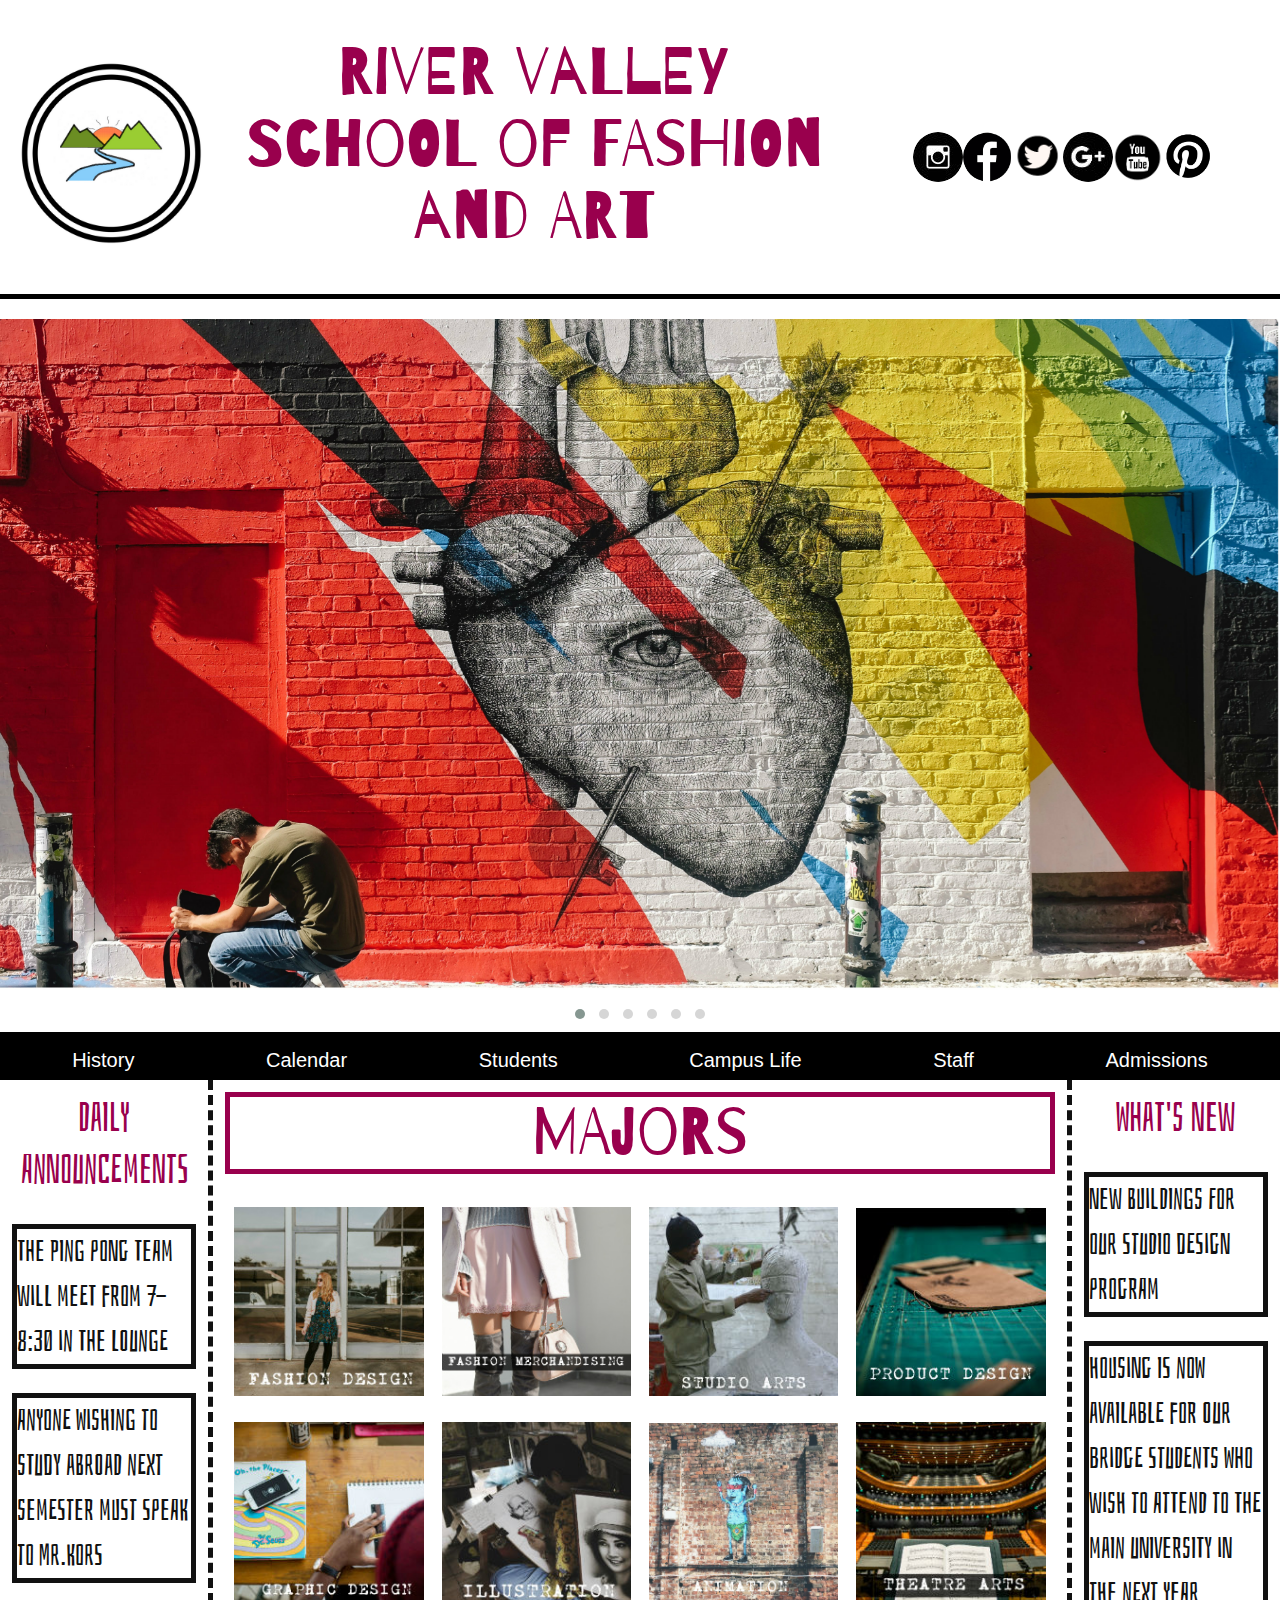
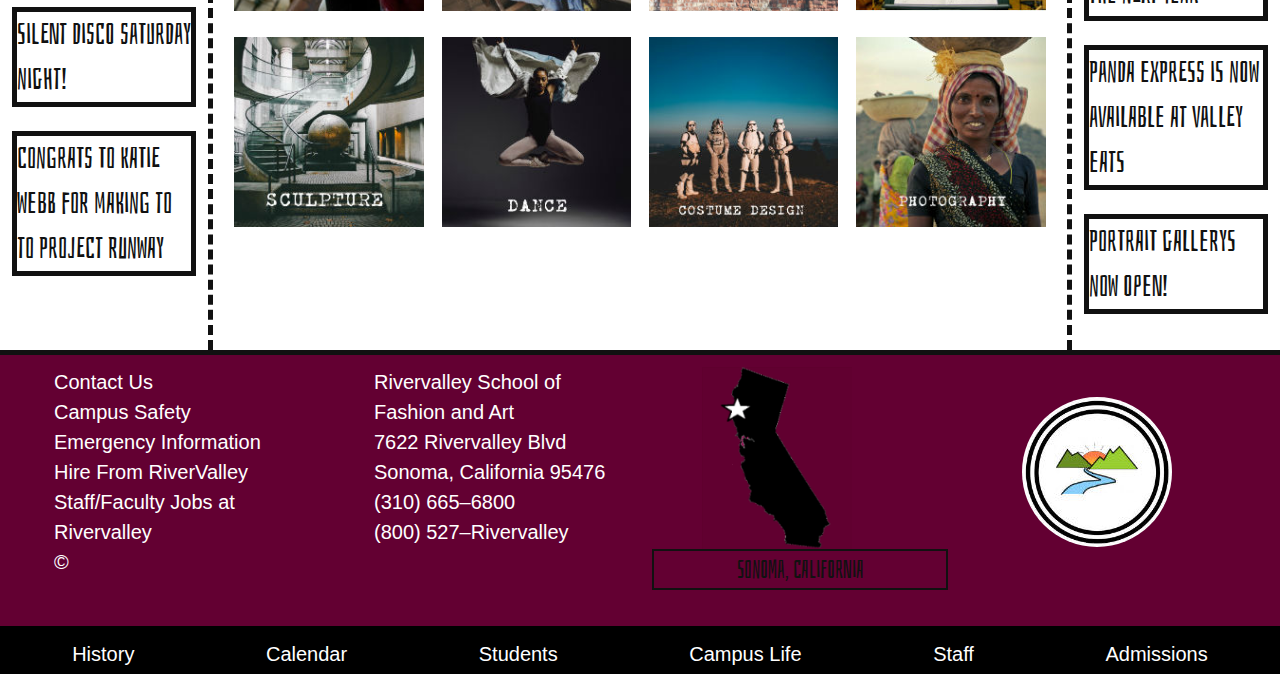
==== index.html @ 3a4913a4 "Add files via upload" ====
<!DOCTYPE html>

<html lang="en">
<head>
  <!-- metadata -->
  <meta charset="utf-8">
  <meta name="viewport" content="width=device-width, initial-scale=1">

  <!-- page title -->
  <title>River Valley</title>

  <!-- styles -->
  <link rel="stylesheet" href="css/odin-0.9.3.css">
  <link rel="stylesheet" href="css/main.css">
  <link rel="stylesheet" href="css/owl.carousel.min.css">
  <link rel="stylesheet" href="css/owl.theme.default.min.css">
  <link rel="stylesheet" href="css/lightbox.css">
  <link rel="stylesheet" href="css/lightbox.min.css">
  <link href="https://fonts.googleapis.com/css?family=Barrio" rel="stylesheet">
  <link href="https://fonts.googleapis.com/css?family=Bahiana" rel="stylesheet">

</head>

<body>

  <!-- start making your grid here -->
<header>
 <div class="header">
  <div class="row">
  <div class="col-md-2 center-horizontal center-vertical">
  <a href="index.html"><img class="circle" src="images/Rivervalleylogo.jpg"></a>
  </div>

 <div class="col-md-6 center-horizontal center-vertical">
  <h1 class="text-center">River Valley School of Fashion and Art</h1>
 </div>

  <div class="col-md-4 center-horizontal center-vertical">
   <img class="circle" src="images/instagram.jpg">
   <img class="circle" src="images/facebook.png">
   <img class="circle" src="images/twitter.png">
   <img class="circle" src="images/google.jpg">
   <img class="circle" src="images/youtube.png">
   <img class="circle" src="images/pinterest.png">
  </div>
 </div>
</div>
</header>

<main>
 <div class="container">
  <div id="owl-carousel">
    <img src="images/art-1.jpg">
    <img src="images/Fashion-4.jpg">
    <img src="images/Music-1.jpg">
    <img src="images/Dance-2.jpg">
    <img src="images/Fashion-1.jpg">
    <img src="images/Music-2.jpg">
    </div>
</div>

<div class="col-md-12">
  <nav class="navbar navbar-spread">
     <div class="navbar-menu">
       <ul>
         <li><a href="#">History</a></li>
         <li><a href="#">Calendar</a></li>
         <li><a href="#">Students</a></li>
         <li><a href="#">Campus Life</a></li>
         <li><a href="#">Staff</a></li>
         <li><a href="#">Admissions</a></li>
       </ul>
     </div>
   </nav>
 </div>

<div class="row">
  <div class="body-2 col-md-2">
    <h2 class="text-center">Daily Announcements</h2>
    <p class="side">The Ping Pong Team will meet from 7-8:30 in the lounge</p>
    <p class="side">Anyone wishing to study abroad next semester must speak to mr.kors</p>
    <p class="side">Silent Disco saturday night!</p>
    <p class="side">Congrats to Katie Webb for making to to Project Runway</p>
  </div>



   <div class="col-md-8">
     <div class="gallery">
    <h1 class="text-center head">MAJORS</h1>
    <a href="biology.html"><img class="aligncenter" src="images/Fashion-2.jpg" alt="Dummy Image"></a>
    <a href="biology.html"><img class="aligncenter" src="images/Fashion-5.jpg" alt="Dummy Image"></a>
    <a href="biology.html"><img class="aligncenter" src="images/studio-1.jpg" alt="Dummy Image"></a>
    <a href="biology.html"><img class="aligncenter" src="images/design-1.jpg" alt="Dummy Image"></a>
    <a href="biology.html"><img class="aligncenter" src="images/design-2.jpg" alt="Dummy Image"></a>
    <a href="biology.html"><img class="aligncenter" src="images/drawing-1.jpg" alt="Dummy Image"></a>
    <a href="biology.html"><img class="aligncenter" src="images/drawing-2.jpg" alt="Dummy Image"></a>
    <a href="biology.html"><img class="aligncenter" src="images/theatre-1.jpg" alt="Dummy Image"></a>
    <a href="biology.html"><img class="aligncenter" src="images/design-3.jpg" alt="Dummy Image"></a>
    <a href="biology.html"><img class="aligncenter" src="images/Dance-3.jpg" alt="Dummy Image"></a>
    <a href="biology.html"><img class="aligncenter" src="images/design-4.jpg" alt="Dummy Image"></a>
    <a href="biology.html"><img class="aligncenter" src="images/design-5.jpg" alt="Dummy Image"></a>
   </div>
 </div>


   <div class="body-1 col-md-2">
     <h2 class="text-center">What's New</h2>
      <p class="side">New buildings for our studio design program</p>
      <p class="side">Housing is now available for our bridge students who wish to attend to the main university in the next year</p>
      <p class="side">Panda express is now available at valley eats</p>
      <p class="side">Portrait Gallerys now open!</p>
  </div>
</main>

 <footer>
         <div class="row">
           <div class="col-md-3">
              <ul style="list-style-type:none">
               <li><a href="index.html">Contact Us</a></li>
               <li><a href="index.html">Campus Safety</a></li>
               <li><a href="index.html">Emergency Information</a></li>
               <li><a href="index.html">Hire From RiverValley</a></li>
               <li><a href="index.html">Staff/Faculty Jobs at Rivervalley</a></li>
               <li><a href="index.html">©</a></li>
             </ul>
           </div>

           <div class="col-md-3">
             <ul style="list-style-type:none">
              <li>Rivervalley School of Fashion and Art</li>
              <li>7622 Rivervalley Blvd</li>
              <li>Sonoma, California 95476</li>
              <li>(310) 665–6800</li>
              <li>(800) 527–Rivervalley</li>
           </div>

           <div class="col-md-3">
             <img class="center" src="images/california-outline.png">
             <p class="side-1">Sonoma, California</p>
          </div>

          <div class="col-md-2">
            <a href="index.html"><img class="circle center-1" src="images/Rivervalleylogo-copy.jpg"></a>
           </div>
        </div>

           <div class="col-md-12">
             <nav class="navbar navbar-spread">
                <div class="navbar-menu">
                  <ul>
                    <li><a href="#">History</a></li>
                    <li><a href="#">Calendar</a></li>
                    <li><a href="#">Students</a></li>
                    <li><a href="#">Campus Life</a></li>
                    <li><a href="#">Staff</a></li>
                    <li><a href="#">Admissions</a></li>
                  </ul>
                </div>
              </nav>
            </div>



   </footer>

</body>





  <!-- include any javascript below this line -->
  <script src="https://code.jquery.com/jquery-2.2.4.js"></script>
  <script src="js/owl.carousel.min.js"></script>

  <script>
      $('#owl-carousel').owlCarousel({
          autoplay : true,
          autoplayHoverPause : true,
          autoplayTimeout : 1000,
          dots : true,
          items : 1,
          loop : true,
          margin : 10,
          nav : false,
                      })
    </script>

</body>
</html>
---- css/odin-0.9.3.css ----
@charset "UTF-8";
/* resets */
html, body {
  box-sizing: border-box;
  height: 100%; }

*, *:before, *:after {
  box-sizing: inherit;
  /* technique from https://css-tricks.com/box-sizing/ */ }

body {
  background-color: #fdfdfd;
  margin: 0; }

article,
aside,
footer,
header,
nav,
section,
figcaption,
figure,
main {
  display: block; }

img {
  border-style: none; }

/* grid styles */
.row {
  display: flex;
  flex-direction: row;
  flex-wrap: wrap; }

.row > * {
  padding: 12px;
  position: relative;
  width: 100%; }

.row.gutter-default > * {
  padding: 12px; }

.row.gutter-double > * {
  padding: 24px; }

.row.gutter-none > * {
  padding: 0; }

/* apply .show-gridlines to body when creating initial grid or when debugging */
.show-gridlines .row > * {
  border: 1px solid #bbb; }

.col-xs-1 {
  width: 8.333333%; }

.col-xs-2 {
  width: 16.666666%; }

.col-xs-3 {
  width: 25%; }

.col-xs-4 {
  width: 33.333333%; }

.col-xs-5 {
  width: 41.666666%; }

.col-xs-6 {
  width: 50%; }

.col-xs-7 {
  width: 58.333333%; }

.col-xs-8 {
  width: 66.666666%; }

.col-xs-9 {
  width: 75%; }

.col-xs-10 {
  width: 83.333333%; }

.col-xs-11 {
  width: 91.666666%; }

.col-xs-12 {
  width: 100%; }

@media (min-width: 480px) {
  .col-sm-1 {
    width: 8.333333%; }

  .col-sm-2 {
    width: 16.666666%; }

  .col-sm-3 {
    width: 25%; }

  .col-sm-4 {
    width: 33.333333%; }

  .col-sm-5 {
    width: 41.666666%; }

  .col-sm-6 {
    width: 50%; }

  .col-sm-7 {
    width: 58.333333%; }

  .col-sm-8 {
    width: 66.666666%; }

  .col-sm-9 {
    width: 75%; }

  .col-sm-10 {
    width: 83.333333%; }

  .col-sm-11 {
    width: 91.666666%; }

  .col-sm-12 {
    width: 100%; } }
@media (min-width: 720px) {
  .col-md-1 {
    width: 8.333333%; }

  .col-md-2 {
    width: 16.666666%; }

  .col-md-3 {
    width: 25%; }

  .col-md-4 {
    width: 33.333333%; }

  .col-md-5 {
    width: 41.666666%; }

  .col-md-6 {
    width: 50%; }

  .col-md-7 {
    width: 58.333333%; }

  .col-md-8 {
    width: 66.666666%; }

  .col-md-9 {
    width: 75%; }

  .col-md-10 {
    width: 83.333333%; }

  .col-md-11 {
    width: 91.666666%; }

  .col-md-12 {
    width: 100%; } }
@media (min-width: 960px) {
  .col-lg-1 {
    width: 8.333333%; }

  .col-lg-2 {
    width: 16.666666%; }

  .col-lg-3 {
    width: 25%; }

  .col-lg-4 {
    width: 33.333333%; }

  .col-lg-5 {
    width: 41.666666%; }

  .col-lg-6 {
    width: 50%; }

  .col-lg-7 {
    width: 58.333333%; }

  .col-lg-8 {
    width: 66.666666%; }

  .col-lg-9 {
    width: 75%; }

  .col-lg-10 {
    width: 83.333333%; }

  .col-lg-11 {
    width: 91.666666%; }

  .col-lg-12 {
    width: 100%; } }
.reverse {
  flex-direction: row-reverse; }

@media (max-width: 479px) {
  .reverse-xs {
    flex-direction: row-reverse; } }
@media (min-width: 480px) and (max-width: 719px) {
  .reverse-sm {
    flex-direction: row-reverse; } }
@media (min-width: 720px) and (max-width: 959px) {
  .reverse-md {
    flex-direction: row-reverse; } }
@media (min-width: 960px) {
  .reverse-lg {
    flex-direction: row-reverse; } }
/* container styles */
.container-sm,
.container-md,
.container-lg,
.container-xl {
  margin: 0 auto;
  padding: 0 0.7rem; }

.container-sm {
  max-width: 480px; }

.container-md {
  max-width: 720px; }

.container-lg {
  max-width: 960px; }

.container-xl {
  max-width: 1200px; }

/* navbar styles */
.navbar {
  align-items: center;
  background-color: #d8dde2;
  display: flex;
  height: 3.0rem;
  justify-content: space-between;
  padding: 0.4rem;
  position: relative;
  z-index: 999; }

.navbar-menu {
  display: flex; }

.navbar-spread {
  display: block;
  justify-content: space-around; }

.navbar-spread .navbar-menu {
  display: block; }

.navbar-spread .navbar-menu ul {
  display: flex;
  justify-content: space-around; }

.navbar ul {
  display: flex;
  list-style: none;
  margin: 0;
  padding: 0; }

.navbar li {
  padding: 0.4rem; }

.navbar a:link,
.navbar a:visited {
  text-decoration: none; }

.navbar a:hover,
.navbar a:active {
  text-decoration: underline; }

.navbar-brand {
  color: #0f1113;
  font-size: 2.0rem;
  font-weight: 500;
  margin: 0; }

.menu-toggle {
  background-color: transparent;
  border: none;
  display: block;
  margin: 0 0.2rem;
  padding: 0.2rem; }

.menu-dismiss {
  background-color: transparent;
  border: none;
  color: #3a444e;
  display: block;
  font-size: 24px;
  margin: 0.2rem;
  right: 0;
  padding: 0.2rem;
  position: absolute;
  top: 0; }

.navbar-slideout .navbar-menu,
.navbar-slideout-xs .navbar-menu,
.navbar-slideout-sm .navbar-menu,
.navbar-slideout-md .navbar-menu,
.navbar-slideout-lg .navbar-menu,
.navbar-slideout-xl .navbar-menu {
  background-color: #d8dde2;
  display: block;
  height: 100%;
  left: -280px;
  opacity: 0.96;
  overflow: auto;
  position: fixed;
  top: 0;
  transition: 0.4s;
  width: 280px; }

.navbar-slideout .navbar-menu ul,
.navbar-slideout-xs .navbar-menu ul,
.navbar-slideout-sm .navbar-menu ul,
.navbar-slideout-md .navbar-menu ul,
.navbar-slideout-lg .navbar-menu ul,
.navbar-slideout-xl .navbar-menu ul {
  flex-direction: column; }

.navbar-slideout .menu-shown,
.navbar-slideout-xs .menu-shown,
.navbar-slideout-sm .menu-shown,
.navbar-slideout-md .menu-shown,
.navbar-slideout-lg .menu-shown,
.navbar-slideout-xl .menu-shown {
  left: 0;
  transition: 0.4s; }

@media (min-width: 480px) {
  .navbar-slideout-sm .navbar-menu {
    background-color: transparent;
    height: auto;
    overflow: auto;
    position: static;
    width: auto; }

  .navbar-slideout-sm .navbar-menu ul {
    flex-direction: row; }

  .navbar-slideout-sm .menu-dismiss,
  .navbar-slideout-sm .menu-toggle {
    display: none; } }
@media (min-width: 720px) {
  .navbar-slideout-md .navbar-menu {
    background-color: transparent;
    height: auto;
    overflow: auto;
    position: static;
    width: auto; }

  .navbar-slideout-md .navbar-menu ul {
    flex-direction: row; }

  .navbar-slideout-md .menu-dismiss,
  .navbar-slideout-md .menu-toggle {
    display: none; } }
@media (min-width: 960px) {
  .navbar-slideout-lg .navbar-menu {
    background-color: transparent;
    height: auto;
    overflow: auto;
    position: static;
    width: auto; }

  .navbar-slideout-lg .navbar-menu ul {
    flex-direction: row; }

  .navbar-slideout-lg .menu-dismiss,
  .navbar-slideout-lg .menu-toggle {
    display: none; } }
/* positioning helper classes
 * (Keep these last in CSS to avoid precedence issues.)
 */
.center-vertical,
.center-horizontal,
.push-left,
.push-right {
  display: flex; }

.center-vertical {
  align-items: center; }

.center-horizontal {
  justify-content: center; }

.push-left {
  justify-content: flex-start; }

.push-right {
  justify-content: flex-end; }

.upper-left,
.upper-right,
.lower-right,
.lower-left {
  position: absolute; }

.upper-left,
.gutter-default .upper-left {
  top: 12px;
  left: 12px; }

.gutter-double .upper-left {
  top: 24px;
  left: 24px; }

.gutter-none .upper-left {
  top: 0;
  left: 0; }

.upper-right,
.gutter-default .upper-right {
  top: 12px;
  right: 12px; }

.gutter-double .upper-right {
  top: 24px;
  right: 24px; }

.gutter-none .upper-right {
  top: 0;
  right: 0; }

.lower-right,
.gutter-default .lower-right {
  bottom: 12px;
  right: 12px; }

.gutter-double .lower-right {
  bottom: 24px;
  right: 24px; }

.gutter-none .lower-right {
  bottom: 0;
  right: 0; }

.lower-left,
.gutter-default .lower-left {
  bottom: 12px;
  left: 12px; }

.gutter-double .lower-left {
  bottom: 24px;
  left: 24px; }

.gutter-none .lower-left {
  bottom: 0;
  left: 0; }

.right {
  float: right;
  margin-left: 1.2rem;
  margin-bottom: 1.2rem; }

.left {
  float: left;
  margin-right: 1.2rem;
  margin-bottom: 1.2rem; }

.clear {
  clear: both; }

.center {
  display: block;
  margin: 0 auto; }

/* responsive features */
img,
iframe,
video {
  max-width: 100%; }

/* responsive helper classes */
@media (max-width: 479px) {
  .hide-xs-down {
    display: none; } }
@media (max-width: 719px) {
  .hide-sm-down {
    display: none; } }
@media (max-width: 959px) {
  .hide-md-down {
    display: none; } }
@media (min-width: 480px) {
  .hide-sm-up {
    display: none; } }
@media (min-width: 720px) {
  .hide-md-up {
    display: none; } }
@media (min-width: 960px) {
  .hide-lg-up {
    display: none; } }
/* typography */
body {
  color: #111;
  font-family: "Helvetica Neue", Helvetica, Arial, sans-serif;
  font-size: 18px;
  font-weight: 400;
  line-height: 1.5; }

h1,
h2,
h3,
h4,
h5,
h6 {
  color: #3a444e;
  font-weight: 500;
  margin-top: 0rem; }

h1 {
  font-size: 4.0rem;
  line-height: 4.5rem;
  margin-bottom: 1.5rem; }

h2 {
  font-size: 2.555rem;
  line-height: 3.25rem;
  margin-bottom: 1.75rem; }

h3 {
  font-size: 2.0rem;
  line-height: 2.5rem;
  margin-bottom: 1.5rem; }

h4 {
  font-size: 1.555rem;
  line-height: 2.0rem;
  margin-bottom: 1.0rem; }

h5 {
  font-size: 1.333rem;
  line-height: 1.75rem;
  margin-bottom: 1.25rem; }

h6 {
  font-size: 1.111rem;
  line-height: 1.75rem;
  margin-bottom: 1.25rem; }

p, ul, ol, pre, table, blockquote {
  margin-top: 0rem;
  margin-bottom: 1.5rem; }

ul ul, ol ol, ul ol, ol ul {
  margin-top: 0rem;
  margin-bottom: 0rem; }

/*
a, b, i, strong, em, small, code {
  line-height: 0;
}
*/
sub, sup {
  line-height: 0;
  position: relative;
  vertical-align: baseline; }

sup {
  top: -0.5em; }

sub {
  bottom: -0.25em; }

/* More custom styling */
ol,
ul {
  margin-left: 18.0045px;
  padding-left: 24px; }

blockquote {
  border-left: 6px solid #d8dde2;
  font-size: 1.333rem;
  line-height: 1.75rem;
  margin-left: 24px;
  padding-left: 12px; }

blockquote p:last-of-type {
  margin-bottom: 0.5rem; }

blockquote cite {
  color: #678;
  display: block;
  font-size: 1.0rem;
  font-style: italic;
  content: be; }

blockquote cite::before {
  content: "ΓÇô "; }

b,
strong {
  font-weight: bolder; }

pre,
code {
  color: #678;
  font-family: monospace;
  font-size: 1.0rem; }

small {
  font-size: 80%; }

mark {
  background-color: #ff8; }

.important {
  color: #b00; }

.light {
  color: #678; }

.text-left {
  text-align: left; }

.text-right {
  text-align: right; }

.text-center {
  text-align: center; }

.text-justify {
  text-align: justify; }

/* image styles (but can be used on other stuff) */
.rounded {
  border-radius: 0.4rem; }

.circle {
  border-radius: 50%; }

/* table styles */
table.table-basic {
  border-collapse: collapse;
  color: #0f1113; }

table.table-basic caption {
  color: #0f1113;
  font-size: 1.4rem;
  font-weight: 500;
  padding: 0.4rem;
  text-align: center; }

table.table-basic tfoot {
  color: #3a444e;
  font-size: 0.85rem;
  font-style: italic; }

table.table-basic tbody tr {
  border-bottom: 1px solid #d8dde2; }

table.table-basic td,
table.table-basic th {
  padding: 0.4rem 0.8rem; }

table.table-basic th {
  border-bottom: 1px solid #678;
  border-top: 1px solid #678;
  color: #3a444e;
  font-weight: 500; }

/* responsive table based on
 * http://allthingssmitty.com/2016/10/03/responsive-table-layout/
 */
table.table-stack {
  width: 100%; }

table.table-stack thead {
  border: none;
  clip: rect(0 0 0 0);
  height: 1px;
  margin: -1px;
  overflow: hidden;
  padding: 0;
  position: absolute !important;
  width: 1px; }

table.table-stack tbody tr {
  border: 1px solid #9eaab6;
  display: block;
  margin-bottom: 0.4rem;
  padding: 0.4rem; }

table.table-stack td {
  display: block;
  text-align: right; }

table.table-stack td:before {
  content: attr(aria-label);
  float: left;
  font-weight: 500;
  color: #3a444e; }

table.table-stack tfoot td {
  display: block;
  text-align: left; }

@media (max-width: 479px) {
  table.table-stack-xs {
    width: 100%; }

  table.table-stack-xs thead {
    border: none;
    clip: rect(0 0 0 0);
    height: 1px;
    margin: -1px;
    overflow: hidden;
    padding: 0;
    position: absolute !important;
    width: 1px; }

  table.table-stack-xs tbody tr {
    border: 1px solid #9eaab6;
    display: block;
    margin-bottom: 0.4rem;
    padding: 0.4rem; }

  table.table-stack-xs td {
    display: block;
    text-align: right; }

  table.table-stack-xs td:before {
    content: attr(aria-label);
    float: left;
    font-weight: 500;
    color: #3a444e; }

  table.table-stack-xs tfoot td {
    display: block;
    text-align: left; } }
@media (max-width: 719px) {
  table.table-stack-sm {
    width: 100%; }

  table.table-stack-sm thead {
    border: none;
    clip: rect(0 0 0 0);
    height: 1px;
    margin: -1px;
    overflow: hidden;
    padding: 0;
    position: absolute !important;
    width: 1px; }

  table.table-stack-sm tbody tr {
    border: 1px solid #9eaab6;
    display: block;
    margin-bottom: 0.4rem;
    padding: 0.4rem; }

  table.table-stack-sm td {
    display: block;
    text-align: right; }

  table.table-stack-sm td:before {
    content: attr(aria-label);
    float: left;
    font-weight: 500;
    color: #3a444e; }

  table.table-stack-sm tfoot td {
    display: block;
    text-align: left; } }
@media (max-width: 959px) {
  table.table-stack-md {
    width: 100%; }

  table.table-stack-md thead {
    border: none;
    clip: rect(0 0 0 0);
    height: 1px;
    margin: -1px;
    overflow: hidden;
    padding: 0;
    position: absolute !important;
    width: 1px; }

  table.table-stack-md tbody tr {
    border: 1px solid #9eaab6;
    display: block;
    margin-bottom: 0.4rem;
    padding: 0.4rem; }

  table.table-stack-md td {
    display: block;
    text-align: right; }

  table.table-stack-md td:before {
    content: attr(aria-label);
    float: left;
    font-weight: 500;
    color: #3a444e; }

  table.table-stack-md tfoot td {
    display: block;
    text-align: left; } }
table.shade-even-rows tbody tr:nth-child(even) {
  background-color: #d8dde2; }

table.shade-odd-rows tbody tr:nth-child(odd) {
  background-color: #d8dde2; }

/* buttons */
.button-primary,
.button-secondary,
.button-info,
.button-success,
.button-warning,
.button-danger,
input[type="button"].button-primary,
input[type="button"].button-secondary,
input[type="button"].button-info,
input[type="button"].button-success,
input[type="button"].button-danger,
input[type="button"].button-warning,
input[type="submit"].button-primary,
input[type="submit"].button-secondary,
input[type="submit"].button-info,
input[type="submit"].button-success,
input[type="submit"].button-danger,
input[type="submit"].button-warning {
  border-radius: 3px;
  display: inline-block;
  font-family: "Helvetica Neue", Helvetica, Arial, sans-serif;
  font-size: 18px;
  line-height: 1.0;
  margin: 0.3rem 0;
  outline: 0;
  padding: 0.6rem;
  text-decoration: none;
  vertical-align: middle; }

.button-primary:focus,
.button-secondary:focus,
.button-info:focus,
.button-success:focus,
.button-warning:focus,
.button-danger:focus,
input[type="button"].button-primary:focus,
input[type="button"].button-secondary:focus,
input[type="button"].button-info:focus,
input[type="button"].button-success:focus,
input[type="button"].button-danger:focus,
input[type="button"].button-warning:focus,
input[type="submit"].button-primary:focus,
input[type="submit"].button-secondary:focus,
input[type="submit"].button-info:focus,
input[type="submit"].button-success:focus,
input[type="submit"].button-danger:focus,
input[type="submit"].button-warning:focus {
  box-shadow: 0 0 6px #678; }

.button-primary:disabled,
.button-secondary:disabled,
.button-info:disabled,
.button-success:disabled,
.button-warning:disabled,
.button-danger:disabled,
input[type="button"]:disabled,
input[type="submit"]:disabled {
  color: #f2f2f2;
  cursor: not-allowed; }

.button-primary,
.button-info,
.button-success,
.button-warning,
.button-danger {
  border: none;
  color: #FFF; }

.button-primary {
  background-color: #678; }

.button-primary:hover {
  background-color: #5b6a79; }

.button-primary:disabled {
  background-color: #9eaab6; }

.button-secondary {
  background-color: #FFF;
  border: 1px solid #9eaab6;
  color: #3a444e; }

.button-secondary:hover {
  background-color: #f2f2f2; }

.button-secondary:disabled {
  background-color: #FFF;
  color: #9eaab6; }

.button-info {
  background-color: #5be; }

.button-info:hover {
  background-color: #3eb2ec; }

.button-info:disabled {
  background-color: #b2e0f7; }

.button-success {
  background-color: #2c5; }

.button-success:hover {
  background-color: #1eb64c; }

.button-success:disabled {
  background-color: #6de792; }

.button-warning {
  background-color: #d82; }

.button-warning:hover {
  background-color: #c77a1f; }

.button-warning:disabled {
  background-color: #ebb87a; }

.button-danger {
  background-color: #c00; }

.button-danger:hover {
  background-color: #b30000; }

.button-danger:disabled {
  background-color: #ff6666; }

.button-sm {
  font-size: 0.8rem;
  padding: 0.2rem; }

.button-lg {
  font-size: 2.0rem;
  padding: 0.8rem; }

/* form styles

  Note: form-basic button styling is in buttons.scss.
*/
.form-basic input,
.form-basic select,
.form-basic textarea {
  background-color: #FFF;
  border: 1px solid #9eaab6;
  color: #0f1113;
  display: inline-block;
  margin: 0.3rem 0;
  padding: 0.2rem;
  vertical-align: middle; }

.form-basic input[type="checkbox"],
.form-basic input[type="radio"] {
  background-color: transparent;
  margin: 0.3rem 0.3rem 0.3rem 0;
  padding: 0; }

.form-basic textarea {
  min-height: 6.0rem;
  resize: vertical;
  vertical-align: top; }

.form-basic input:focus,
.form-basic select:focus,
.form-basic textarea:focus {
  box-shadow: 0 0 6px #678;
  outline: 0; }

.form-basic input[type="radio"]:focus,
.form-basic input[type="checkbox"]:focus {
  /* neat idea to implement later: http://www.hongkiat.com/blog/css3-checkbox-radio/ */
  outline: 1px solid #9eaab6; }

.form-basic input[disabled],
.form-basic select[disabled],
.form-basic textarea[disabled] {
  cursor: not-allowed;
  background-color: #d8dde2; }

.form-basic input[readonly],
.form-basic select[readonly],
.form-basic textarea[readonly] {
  cursor: not-allowed;
  background-color: #d8dde2; }

.form-basic input:focus:invalid,
.form-basic textarea:focus:invalid,
.form-basic select:focus:invalid {
  border-color: #a00;
  color: #a00; }

.form-basic input[type="file"]:focus:invalid:focus {
  outline-color: #a00; }

.form-basic label {
  margin: 0.3rem 0.3rem 0.3rem 0; }

.form-basic fieldset {
  border: 0;
  margin: 0;
  padding: 0; }

.form-basic legend {
  border-bottom: 1px solid #9eaab6;
  color: #3a444e;
  display: block;
  font-weight: 500;
  padding: 0.4em 0;
  margin-bottom: 0.4em;
  width: 100%; }

.form-wide input,
.form-wide select,
.form-wide textarea,
.form-wide label {
  display: block;
  width: 100%; }

.form-wide input[type="checkbox"],
.form-wide input[type="radio"] {
  width: auto; }

.form-stack input,
.form-stack select,
.form-stack textarea,
.form-stack label {
  display: block; }

.form-stack input[type="checkbox"],
.form-stack input[type="radio"] {
  display: inline-block; }

.form-stack input,
.form-stack select,
.form-stack textarea {
  margin-bottom: 0.8rem; }

.form-hint {
  color: #678;
  font-size: 0.9rem;
  font-style: italic; }
---- css/main.css ----
/*** sectioning elements ***/

body {
  font-size: 20px;
  background-color: #ffffff;

}

header {

}

main {

}

footer {
  background-color: #630032;
  border-top-style: solid;
  border-top-width: 5px;

}

nav {

}

section {

}

aside {

}


/**** content styles ***/

h1 {
  color:  #99004d;
  font-size: 66px;
  font-family: 'Barrio', cursive;

}

h2 {
  font-size: 40px;
  font-family: 'Bahiana', cursive;
  color:  #99004d;

}

h3 {

}

h4 {

}

h5 {

}

h6 {

}

p {
font-family: 'Bahiana', cursive;
}

blockquote {

}

ol {

}

ul {
  color: #fff;
  font-size: 20px;

}

li {


}

table {

}

tr {

}

th {

}

td {

}


/*** image styles ***/

img  {

}


/*** link styles ***/

a:link {
  color: #fff;
  font-family: sans-serif;
  text-decoration: none;
}

a:visited {
  color: #fff;
  font-family: sans-serif;
  text-decoration: none;

}

a:hover {

  text-decoration: underline;

}

a:active {

  text-decoration: underline;
}


.directory a:link {

}

.gallery {
  width: 100%;
}

.gallery a {
  display: block;
  float: left;
  width: 25%;
  margin: 0;
  padding: 9px;
}

.gallery img{
  width: 100%;
}

.gallery img:hover {
    opacity: 0.5;
}

@media (max-width:719px) {
  .gallery a {
    width: 50%;
  }
}

.header {
    border-bottom: 5px solid #000000;
    margin: 20px 0;
    padding: 5px;
}

.head {
      border-style: solid;
      border-width: 5px;
}

.body-1 {
  border-left-style: dashed;
  border-left-width: 5px;
}

@media (max-width:719px) {
  .body-1 {
    border-left-style:none;
  }
}

.body-2 {
  border-right-style: dashed;
  border-right-width: 5px;

}

@media (max-width:719px) {
  .body-2 {
    border-right-style: none;
  }
}


.side {
  border-style: solid;
  border-width: 5px;
  font-size: 30px;
}

.side-1 {
  border-style: solid;
  border-width: 2px;
  font-size: 25px;
  text-align: center;

}

.center {
  margin-left: 50px;
  margin-right: 50px;
}

.center-1 {
  margin-left: 50px;
  margin-right: 50px;
  margin-top: 30px
}



/*============================================================================================================================================
ODIN COMPONENT OVERRIDES
 /*===========================================================================================================================================

/*navbar*/

.navbar {
  background-color: #000000
}

.navbar-menu a:link,
.navbar-menu a:visited {
  color: #fff;
  font-family: sans-serif;
}

.navbar-menu a:hover,
.navbar-menu a:active {
  border-width: 3px solid #fff;
  text-decoration: underline;

}
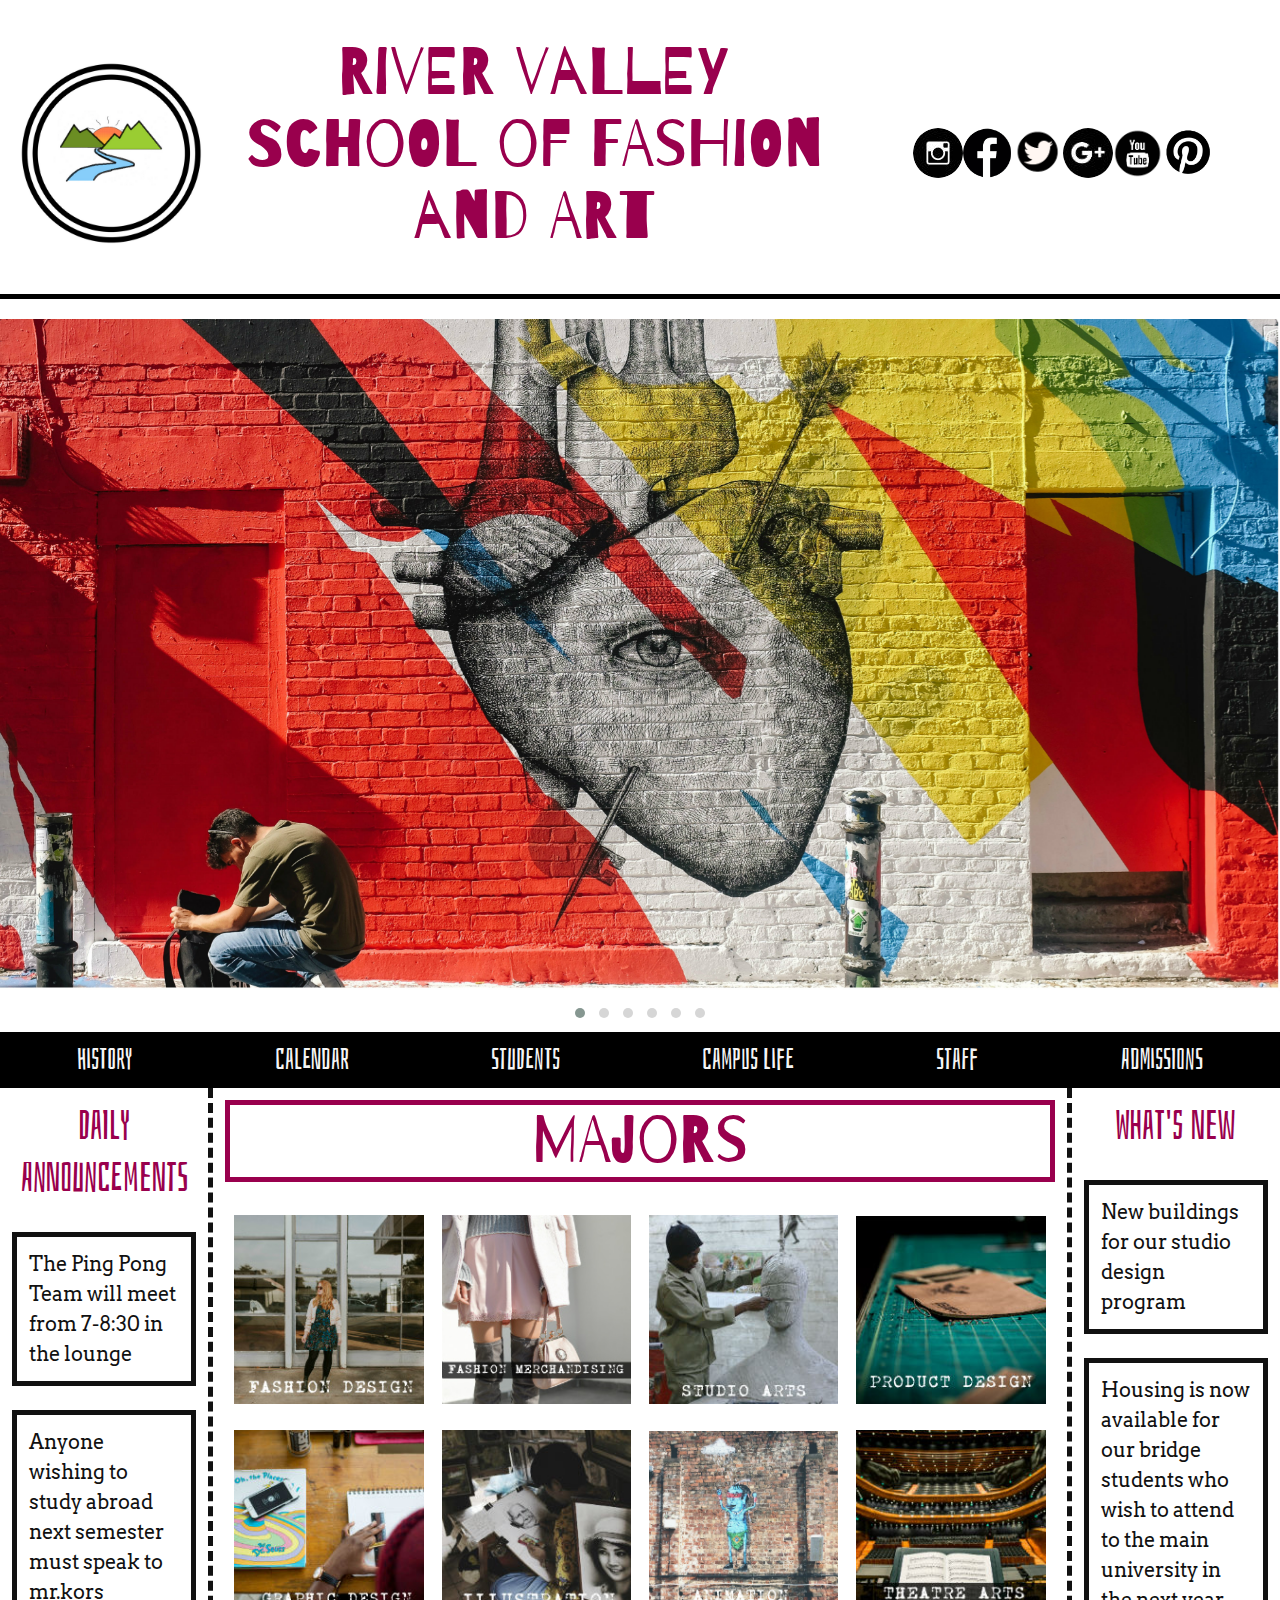
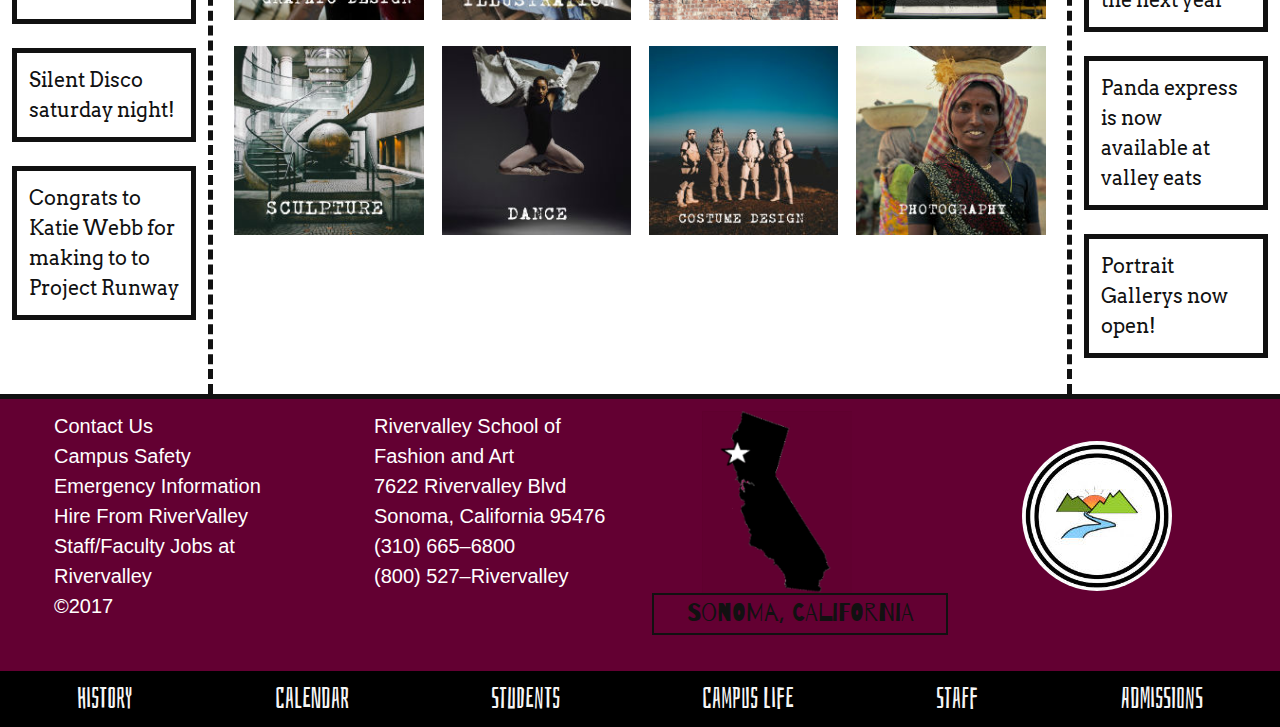
==== commit b83c3dec: "Add files via upload" ====
--- a/index.html
+++ b/index.html
@@ -18,6 +18,7 @@
   <link rel="stylesheet" href="css/lightbox.min.css">
   <link href="https://fonts.googleapis.com/css?family=Barrio" rel="stylesheet">
   <link href="https://fonts.googleapis.com/css?family=Bahiana" rel="stylesheet">
+  <link href="https://fonts.googleapis.com/css?family=Arvo" rel="stylesheet">
 
 </head>
 
@@ -35,13 +36,13 @@
   <h1 class="text-center">River Valley School of Fashion and Art</h1>
  </div>
 
-  <div class="col-md-4 center-horizontal center-vertical">
-   <img class="circle" src="images/instagram.jpg">
-   <img class="circle" src="images/facebook.png">
-   <img class="circle" src="images/twitter.png">
-   <img class="circle" src="images/google.jpg">
-   <img class="circle" src="images/youtube.png">
-   <img class="circle" src="images/pinterest.png">
+  <div class="col-md-4 center-horizontal center-vertical gallery-1">
+   <a href="socialmedia.html"><img class="circle" src="images/instagram.jpg"></a>
+   <a href="socialmedia.html"><img class="circle" src="images/facebook.png"></a>
+   <a href="socialmedia.html"><img class="circle" src="images/twitter.png"></a>
+   <a href="socialmedia.html"><img class="circle" src="images/google.jpg"></a>
+   <a href="socialmedia.html"><img class="circle" src="images/youtube.png"></a>
+   <a href="socialmedia.html"><img class="circle" src="images/pinterest.png"></a>
   </div>
  </div>
 </div>
@@ -60,14 +61,17 @@
 </div>
 
 <div class="col-md-12">
-  <nav class="navbar navbar-spread">
-     <div class="navbar-menu">
+  <nav class="navbar navbar-spread navbar-slideout-md">
+  <button class="menu-toggle" aria-label="Toggle navigation">&#9776;</button>
+
+  <div class="navbar-menu">
+    <button class="menu-dismiss" aria-label="Dismiss navigation">&times;</button>
        <ul>
          <li><a href="#">History</a></li>
          <li><a href="#">Calendar</a></li>
          <li><a href="#">Students</a></li>
          <li><a href="#">Campus Life</a></li>
-         <li><a href="#">Staff</a></li>
+         <li><a href="directory.html">Staff</a></li>
          <li><a href="#">Admissions</a></li>
        </ul>
      </div>
@@ -88,18 +92,18 @@
    <div class="col-md-8">
      <div class="gallery">
     <h1 class="text-center head">MAJORS</h1>
-    <a href="biology.html"><img class="aligncenter" src="images/Fashion-2.jpg" alt="Dummy Image"></a>
-    <a href="biology.html"><img class="aligncenter" src="images/Fashion-5.jpg" alt="Dummy Image"></a>
-    <a href="biology.html"><img class="aligncenter" src="images/studio-1.jpg" alt="Dummy Image"></a>
-    <a href="biology.html"><img class="aligncenter" src="images/design-1.jpg" alt="Dummy Image"></a>
-    <a href="biology.html"><img class="aligncenter" src="images/design-2.jpg" alt="Dummy Image"></a>
-    <a href="biology.html"><img class="aligncenter" src="images/drawing-1.jpg" alt="Dummy Image"></a>
-    <a href="biology.html"><img class="aligncenter" src="images/drawing-2.jpg" alt="Dummy Image"></a>
-    <a href="biology.html"><img class="aligncenter" src="images/theatre-1.jpg" alt="Dummy Image"></a>
-    <a href="biology.html"><img class="aligncenter" src="images/design-3.jpg" alt="Dummy Image"></a>
-    <a href="biology.html"><img class="aligncenter" src="images/Dance-3.jpg" alt="Dummy Image"></a>
-    <a href="biology.html"><img class="aligncenter" src="images/design-4.jpg" alt="Dummy Image"></a>
-    <a href="biology.html"><img class="aligncenter" src="images/design-5.jpg" alt="Dummy Image"></a>
+    <a href="biology.html"><img src="images/Fashion-2.jpg" alt="Fashion Design"></a>
+    <a href="biology.html"><img src="images/Fashion-5.jpg" alt="Fashion Merchandising"></a>
+    <a href="biology.html"><img src="images/studio-1.jpg" alt="Studio Arts"></a>
+    <a href="biology.html"><img src="images/design-1.jpg" alt="Product Design"></a>
+    <a href="biology.html"><img src="images/design-2.jpg" alt="Graphic Design"></a>
+    <a href="biology.html"><img src="images/drawing-1.jpg" alt="Illustration"></a>
+    <a href="biology.html"><img src="images/drawing-2.jpg" alt="Animation"></a>
+    <a href="biology.html"><img src="images/theatre-1.jpg" alt="Theatre Arts"></a>
+    <a href="biology.html"><img src="images/design-3.jpg" alt="Sculpture"></a>
+    <a href="biology.html"><img src="images/Dance-3.jpg" alt="Dance"></a>
+    <a href="biology.html"><img src="images/design-4.jpg" alt="Costume Design"></a>
+    <a href="biology.html"><img src="images/design-5.jpg" alt="Photography"></a>
    </div>
  </div>
 
@@ -122,7 +126,7 @@
                <li><a href="index.html">Emergency Information</a></li>
                <li><a href="index.html">Hire From RiverValley</a></li>
                <li><a href="index.html">Staff/Faculty Jobs at Rivervalley</a></li>
-               <li><a href="index.html">©</a></li>
+               <li><a href="index.html">©2017</a></li>
              </ul>
            </div>
 
@@ -145,26 +149,27 @@
            </div>
         </div>
 
-           <div class="col-md-12">
-             <nav class="navbar navbar-spread">
-                <div class="navbar-menu">
-                  <ul>
-                    <li><a href="#">History</a></li>
-                    <li><a href="#">Calendar</a></li>
-                    <li><a href="#">Students</a></li>
-                    <li><a href="#">Campus Life</a></li>
-                    <li><a href="#">Staff</a></li>
-                    <li><a href="#">Admissions</a></li>
-                  </ul>
-                </div>
-              </nav>
-            </div>
+ <div class="col-md-12">
+    <nav class="navbar navbar-spread navbar-slideout-md">
+    <button class="menu-toggle" aria-label="Toggle navigation">&#9776;</button>
+
+      <div class="navbar-menu">
+      <button class="menu-dismiss" aria-label="Dismiss navigation">&times;</button>
+        <ul>
+        <li><a href="#">History</a></li>
+        <li><a href="#">Calendar</a></li>
+        <li><a href="#">Students</a></li>
+        <li><a href="#">Campus Life</a></li>
+        <li><a href="#">Staff</a></li>
+        <li><a href="#">Admissions</a></li>
+        </ul>
+      </div>
+    </nav>
+  </div>
 
 
 
    </footer>
-
-</body>
 
 
 
@@ -173,12 +178,13 @@
   <!-- include any javascript below this line -->
   <script src="https://code.jquery.com/jquery-2.2.4.js"></script>
   <script src="js/owl.carousel.min.js"></script>
+  <script src="js/odin-0.7.1.js"></script>
 
   <script>
       $('#owl-carousel').owlCarousel({
           autoplay : true,
           autoplayHoverPause : true,
-          autoplayTimeout : 1000,
+          autoplayTimeout : 5000,
           dots : true,
           items : 1,
           loop : true,
@@ -187,5 +193,4 @@
                       })
     </script>
 
-</body>
 </html>
--- a/css/odin-0.9.3.css
+++ b/css/odin-0.9.3.css
@@ -234,7 +234,6 @@
   align-items: center;
   background-color: #d8dde2;
   display: flex;
-  height: 3.0rem;
   justify-content: space-between;
   padding: 0.4rem;
   position: relative;
--- a/css/main.css
+++ b/css/main.css
@@ -3,7 +3,12 @@
 body {
   font-size: 20px;
   background-color: #ffffff;
-
+  font-family: 'Bahiana', cursive;
+
+}
+
+.body-miranda {
+background-image: url("../images/miranda-backgorund.jpg")
 }
 
 header {
@@ -67,7 +72,19 @@
 }
 
 p {
-font-family: 'Bahiana', cursive;
+  font-size: 40px;
+  font-family: 'Barrio', cursive;
+}
+
+.p-1 {
+  text-align: center;
+  font-size: 24px;
+}
+
+.p-2 {
+  text-align: center;
+  font-size: 26px;
+  font-family: 'Bahiana', cursive;
 }
 
 blockquote {
@@ -85,24 +102,66 @@
 }
 
 li {
-
-
-}
+  color: #fff;
+  font-size: 20px;
+  font-family: sans-serif;
+}
+
 
 table {
-
-}
-
-tr {
-
-}
+  border-collapse: collapse;
+  width:100%;
+}
+
+tr:nth-child(odd) {
+  background-color:#ffffff;
+
+  }
+
+tr:nth-child(even) {
+    background-color:#ffffff;
+  }
 
 th {
-
+  background-color:  #ffffff;
+  color: #000000;
+  font-family: 'Barrio', cursive;
+  font-size: 30px;
 }
 
 td {
-
+  padding: 7px;
+  font-size: 25px;
+  text-align: center;
+}
+
+ tr:hover {background-color: #99004d}
+
+@media (max-width: 1000px) {
+  table {
+      width: 100%auto;
+  }
+
+  thead {
+    display: none;
+  }
+
+  tr {
+    border: 1px solid: #99004d;
+    display: block;
+    margin: 7px 0;
+  }
+
+  td {
+    display: block;
+    text-align: right;
+  }
+
+  td:before {
+    content: attr(aria-label);
+    float: left;
+    font-weight: bold;
+  }
 }
 
 
@@ -113,6 +172,14 @@
 }
 
 
+
+.ImageBorder {
+  border-width: 6px;
+  border-color: #000000;
+  border-style: solid;
+}
+
+
 /*** link styles ***/
 
 a:link {
@@ -141,7 +208,55 @@
 
 
 .directory a:link {
-
+ color: #cceeff;
+}
+
+.miranda a:link {
+  color: #99004d;
+  font-family: 'Bahiana', cursive;
+  text-decoration: none;
+}
+
+.miranda a:visited {
+  color: #99004d;
+  font-family: 'Bahiana', cursive;
+  text-decoration: none;
+
+}
+
+.miranda a:hover {
+
+  text-decoration: underline;
+
+}
+
+.miranda a:active {
+
+  text-decoration: underline;
+}
+
+.miranda-1 a:link {
+  color: #000000;
+  font-family: 'Bahiana', cursive;
+  text-decoration: none;
+}
+
+.miranda-1 a:visited {
+  color: #000000;
+  font-family: 'Bahiana', cursive;
+  text-decoration: none;
+
+}
+
+.miranda-1 a:hover {
+  color: #ffffff;
+  text-decoration: underline;
+
+}
+
+.miranda-1 a:active {
+  color: #ffffff;
+  text-decoration: underline;
 }
 
 .gallery {
@@ -164,6 +279,11 @@
     opacity: 0.5;
 }
 
+.gallery-1 img:hover {
+    opacity: 0.5;
+}
+
+
 @media (max-width:719px) {
   .gallery a {
     width: 50%;
@@ -176,6 +296,12 @@
     padding: 5px;
 }
 
+.header-miranda {
+  border-bottom: 5px solid #000000;
+  margin: 0px 0;
+  padding: 5px;
+}
+
 .head {
       border-style: solid;
       border-width: 5px;
@@ -208,7 +334,9 @@
 .side {
   border-style: solid;
   border-width: 5px;
-  font-size: 30px;
+  font-size: 20px;
+  font-family:  'Arvo', serif;
+  padding: inherit;
 }
 
 .side-1 {
@@ -230,8 +358,40 @@
   margin-top: 30px
 }
 
-
-
+.center-2 {
+  margin-left: 100px;
+  margin-right: 100px;
+}
+
+.left {
+  font-size: 35px;
+}
+
+.department {
+     border-bottom: 3px solid #000;
+     padding-top: 7px;
+     font-size: 60px;
+     padding-bottom: 0px;
+     margin: 20px 0;
+     padding
+
+}
+
+.right {
+ padding-bottom: none;
+}
+
+.miranda {
+  color: #99004d;
+  font-family: 'Bahiana', cursive;
+  font-size: 40px;
+}
+
+.miranda-1 {
+  color: #000000;
+  font-family: 'Bahiana', cursive;
+  font-size: 25px;
+}
 /*============================================================================================================================================
 ODIN COMPONENT OVERRIDES
  /*===========================================================================================================================================
@@ -239,13 +399,22 @@
 /*navbar*/
 
 .navbar {
-  background-color: #000000
-}
-
+  background-color: #000000;
+
+}
+
+.menu-toggle {
+  color: #fff;
+}
+
+.navbar li {
+  padding: 0
+}
 .navbar-menu a:link,
 .navbar-menu a:visited {
   color: #fff;
-  font-family: sans-serif;
+  font-family: 'Bahiana', cursive;
+  font-size: 29px;
 }
 
 .navbar-menu a:hover,
@@ -254,3 +423,43 @@
   text-decoration: underline;
 
 }
+
+
+.navbar-2 {
+  background-color: #fff;
+
+}
+.navbar-2 li {
+  padding: 0
+}
+.navbar-2-menu a:link,
+.navbar-2-menu a:visited {
+  color: #99004d;
+  font-family: 'Bahiana', cursive;
+  font-size: 29px;
+}
+
+.navbar-2-menu a:hover,
+.navbar-2-menu a:active {
+  border-width: 3px solid #000000;
+  text-decoration: underline;
+
+}
+
+.navbar-menu {
+    background-color: #333;
+  }
+
+  .menu-dismiss {
+    color: #fff;
+  }
+
+  .menu-shown a:link,
+  .menu-shown a:visited {
+    color: #000000;
+  }
+
+  .menu-shown a:active,
+  .menu-shown a:hover {
+
+  }
